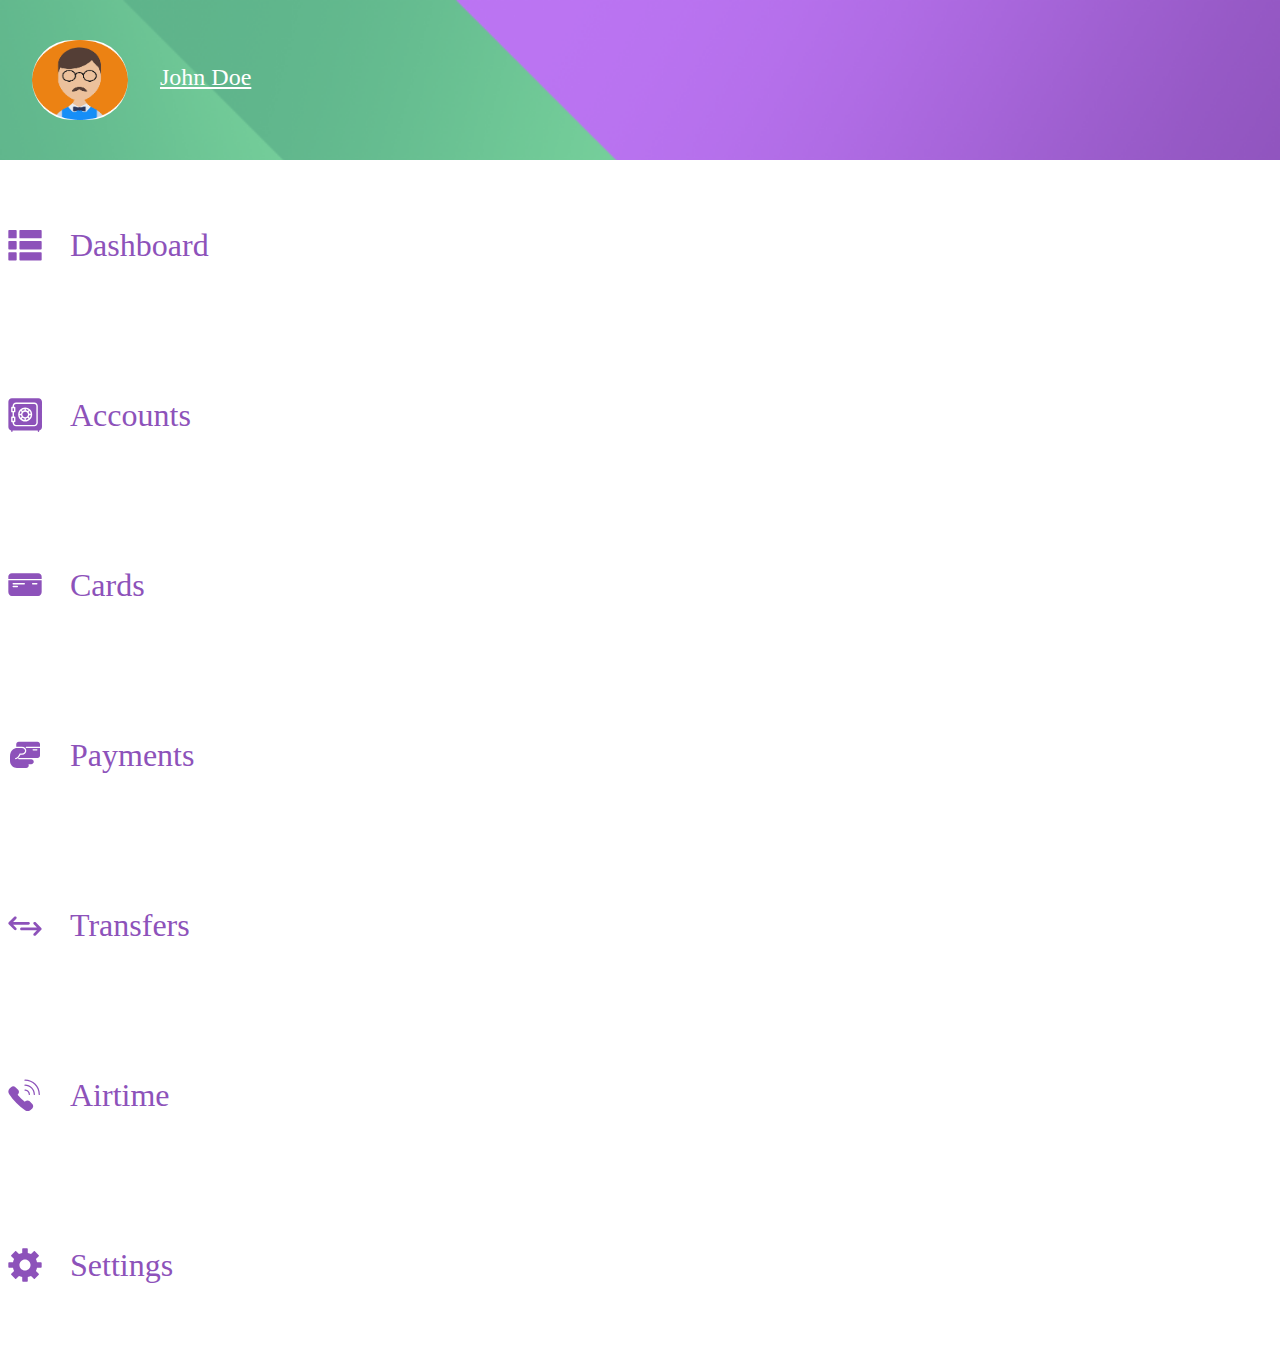
==== menu.html @ 65ddf205 "html-test" ====
<!DOCTYPE html>
<html lang="en">
<head>
  <meta charset="UTF-8">
  <meta name="viewport" content="width=device-width, initial-scale=1.0">
  <meta http-equiv="X-UA-Compatible" content="ie=edge">
  <link rel="stylesheet" href="Assets/css/style.css">
  <title>Document</title>
</head>
<body>
  <header class="menu-header">
    <div class="profile">
      <img src="Assets/Images/Side Menu/avatar.png">
      <a href="index.html"><p>John Doe</p></a>
    </div>
  </header>
  
  <main>
    <div class="section-wrapper">
        <section class="section container"> 
            <img src="Assets/Images/Side Menu/ic-dashboard.svg" alt="" ="">
            <div class="section detail">Dashboard</div>
          </section>
          <section class="section container"> 
              <img src="Assets/Images/Side Menu/ic-accounts.svg" alt="" ="">
              <div class="section detail">Accounts</div>
            </section>
            <section class="section container"> 
                <img src="Assets/Images/Side Menu/ic-cards.svg" alt="" ="">
                <div class="section detail">Cards</div>
              </section>
              <section class="section container"> 
                  <img src="Assets/Images/Side Menu/ic-payments.svg" alt="" ="">
                  <div class="section detail">Payments</div>
                </section>
                <section class="section container"> 
                    <img src="Assets/Images/Side Menu/ic-transfers.svg" alt="" ="">
                    <div class="section detail">Transfers</div>
                  </section>
                  <section class="section container"> 
                      <img src="Assets/Images/Side Menu/ic-airtime.svg" alt="" ="">
                      <div class="section detail">Airtime</div>
                    </section>
                    <section class="section container"> 
                        <img src="Assets/Images/Side Menu/ic-settings.svg" alt="" ="">
                        <div class="section detail">Settings</div>
                      </section>
    </div>
   
  </main>
  <footer></footer>
</body>
</html>
---- Assets/css/style.css ----
@font-face{
  font-family: "Proxima Nova Soft";
  src: url("Assets/Fonts/Proxima Nova Soft/ProximaNovaSoft-Bold.otf");
  src: url("Assets/Fonts/Proxima Nova Soft/ProximaNovaSoft-Medium.otf");
  src: url("Assets/Fonts/Proxima Nova Soft/ProximaNovaSoft-Regular.otf");
  src: url("Assets/Fonts/Proxima Nova Soft/ProximaNovaSoft-Semibold.otf");
}
body{
  margin: 0;
  height: 100vh;
}
html{
  font-size: 16px;
}
.dashboard-header{
  background: #622392;
  height: 5.5rem;
  display: flex;
  align-items: center;
}

.dashboard-header a {
  margin-left: 30px;
  color: #ffffff;
  font-size: 4rem;
  
}
nav{
 margin: 0 auto;
 font-size: 3rem;
 color: #ffffff;
}
.hero{
  background: #8d52ba;
  height: 20rem;
  display: flex;
  justify-content: center;
  flex-direction: column;
  align-items: center;
}
.balance{
  font-family: 'ProximaNovaSoft-Regular',Arial,sans-serif;
  size: 18px;
  color: #ffffff;
}
.N-balance{
  font-family: 'ProximaNovaSoft-Semibold',Arial,sans-serif;
  size: 24px;
  color: #ffffff;
}
.balance-sp{
  font-family: 'ProximaNovaSoft-Semibold',Arial,sans-serif;
  size: 16px;
  color: #ffffff;
 
}
.latest-trans{
  font-family: 'ProximaNovaSoft-Medium',Arial,sans-serif;
  size: 14px;
  height: 4rem;
  background:  #622392;
  /* opacity: 0.6; */
  color: #959595;
  line-height: 4rem;
}
.latest-trans > h2 {
  margin: 0 0 0 20px;
}
.summary{
  display: flex;
  justify-content: space-between;
  padding: 10px 0;
}
.even{
  background-color: #959595;
}
.even .amount{
  color: green;
}
.odd:first-child {
  font-family: 'ProximaNovaSoft-Semibold',Arial,sans-serif;
  size: 16px;
}
.even > div{
  font-family: 'ProximaNovaSoft-Semibold',Arial,sans-serif;
  size: 16px;
}
.odd .amount {
  color: red;
}
/* MENU STYLING */
.menu-header{
  background-image: url("/Assets/Images/Side Menu/menu-header-bg@3x.png");
  background-size: cover;
  height: 10rem;
  background-repeat: no-repeat;
  display: flex;
  align-items:center;
  justify-content: space-between;
}

.profile{
  display: flex;
  justify-content: space-between;
  
 
}
.profile > img{
  width: 6rem;
  height: 5rem;
  margin-right: 2rem;
  margin-left: 2rem;
  border-radius: 50px;
}
.profile a{
  font-size: 1.5rem;
  color: #ffffff;

}
.section{
  display: flex;
  font-size: 2.0rem;
  padding: 30px 0;
  
}
.section > img{
  width: 50px;
  height: 50px;
  padding: 30px 0;
}
.detail{
  margin-left: 20px;
  align-items: center;
  color: #8d52ba;
}
.section-wrapper{
  display: flex;
  flex-direction: column;
  justify-content: space-between;
 
 
}
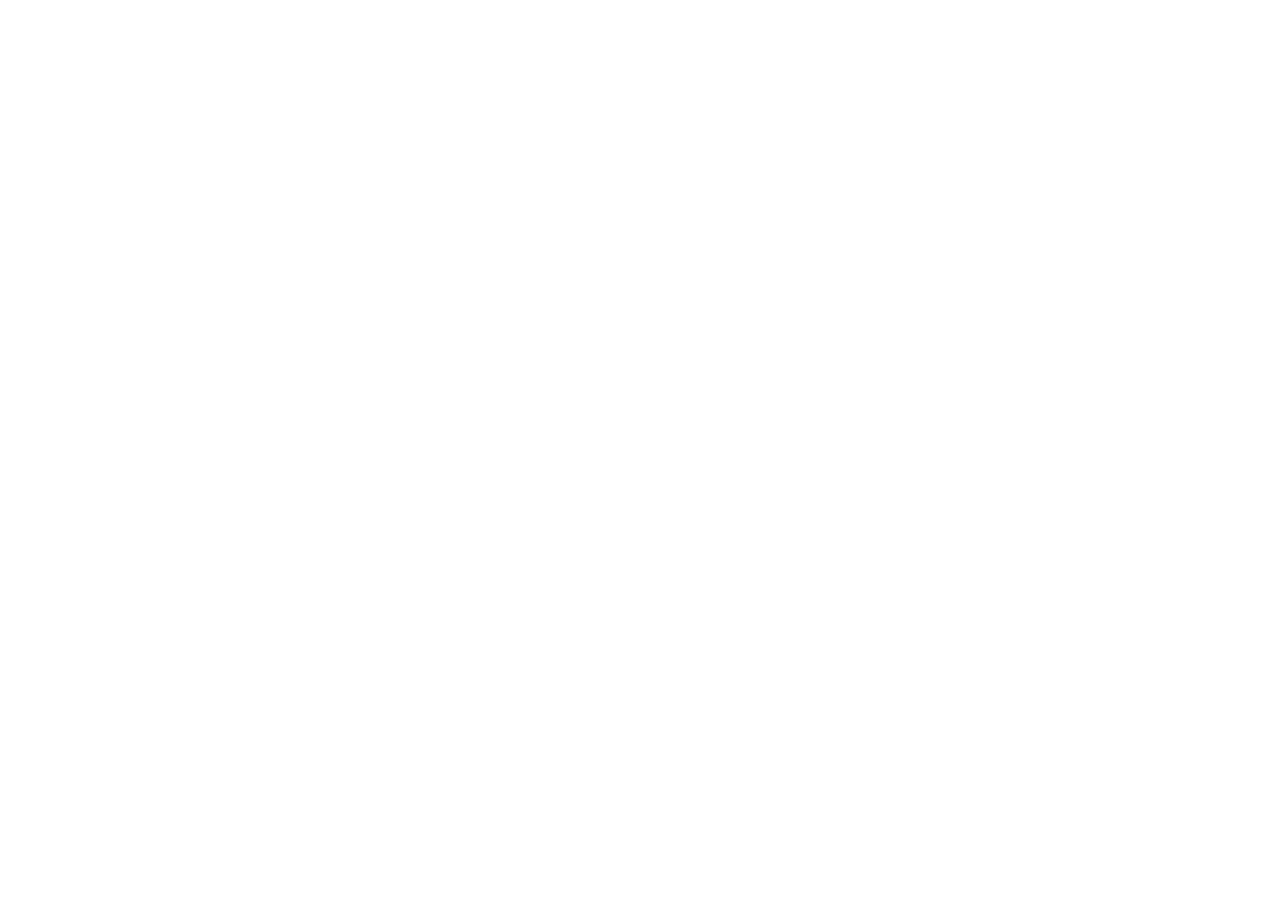
==== commit 2926284f: "added javascript" ====
--- a/menu.html
+++ b/menu.html
@@ -1,4 +1,4 @@
-<!DOCTYPE html>
+<!-- <!DOCTYPE html>
 <html lang="en">
 <head>
   <meta charset="UTF-8">
@@ -48,6 +48,6 @@
     </div>
    
   </main>
-  <footer></footer>
+ 
 </body>
-</html>+</html> -->